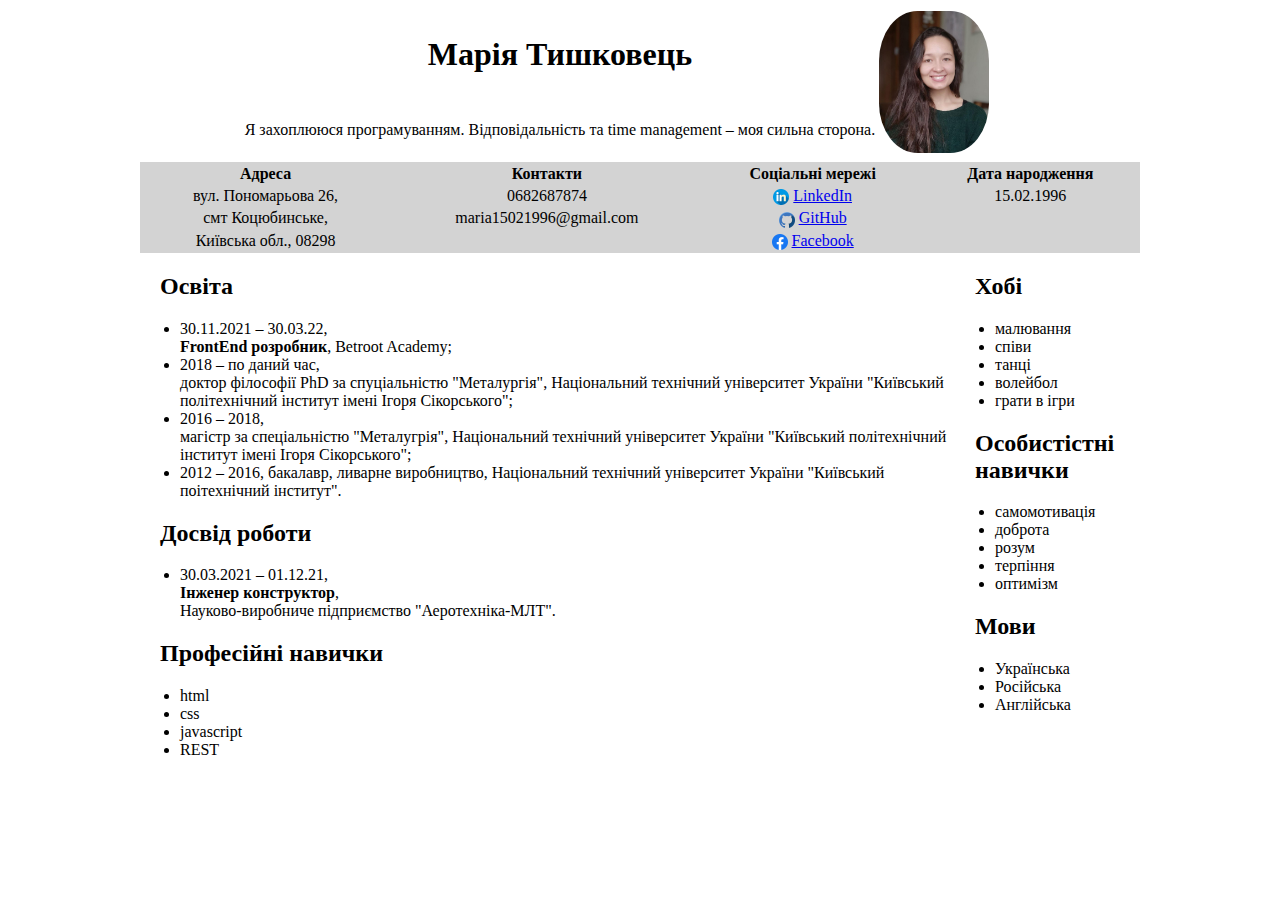
==== indexua.html @ 977c3f98 "cv in Ukrainian added" ====
<!DOCTYPE html>
<html lang="ua">
<head>
    <meta charset="UTF-8">
    <meta http-equiv="X-UA-Compatible" content="IE=edge">
    <meta name="viewport" content="width=device-width, initial-scale=1.0">
    <title>CV</title>
</head>
<body>
    <center>
    <main style="max-width: 1000px;">
        <table align="center">
            <tbody>
            <tr>
                <td width="80%" align="center"><h1>Марія Тишковець</h1></td> 
                <td rowspan="2"><img src="img/Mariia.jpeg" alt="Mariia Tyshkovets" width="110px" style="border-radius: 35%;" ></td>
            </tr> 
            <tr>
                <td>
                    <p>Я захоплююся програмуванням. Відповідальність 
                    та time management – моя сильна сторона.</p>
                </td>
            <tr>
            </tbody>
        </table>
        <table width="100%" bgcolor="lightgrey">
            <tr>
                <th>Адреса</th>
                <th>Контакти</th>
                <th>Соціальні мережі</th>
                <th>Дата народження</th>
            </tr>
            <tr align="center">
                <td> вул. Пономарьова 26,</td>
                <td>0682687874</td>
                <td>
                    <img src="img/linkedin.png" alt="LinkedIn icon" width="16" style="vertical-align: middle;">
                    <a href="https://www.linkedin.com/in/mariia-tyshkovets-8541b6209/" target="_blank"> LinkedIn</a>
                </td>
                <td>15.02.1996</td>
            </tr>
            <tr align="center">
                <td> смт Коцюбинське, </td>
                <td>maria15021996@gmail.com</td>
                <td>
                    <img src="img/github.png" alt="Github icon" width="16" style="vertical-align: middle;">
                    <a href="https://github.com/MariiaTyshkovets" target="_blank"> GitHub</a>
                </td>
                <td></td>
            </tr>
            <tr align="center">
                <td> Київська обл., 08298 </td>
                <td></td>
                <td>
                    <img src="img/fb.png" alt="Facebook icon" width="16" style="vertical-align: middle;">
                    <a href="https://www.facebook.com/mariia.tyshkovets" target="_blank"> Facebook</a>
                </td>
                <td></td>
            </tr>
        </table>
    <div style="display: flex; width: 100%;" align="left">
        <div style="flex-grow: 0;">
            <h2 style="padding-left:20px;">Освіта</h2>
            <ul>
                <li>30.11.2021 – 30.03.22, <br> <strong>FrontEnd розробник</strong>, Betroot Academy;</li>
                <li>2018 – по даний час, <br> доктор філософії PhD за спуціальністю "Металургія", 
                    Національний технічний університет України "Київський політехнічний інститут імені Ігоря Сікорського";</li>
                <li>2016 – 2018, <br> магістр за спеціальністю "Металугрія",
                    Національний технічний університет України "Київський політехнічний інститут імені Ігоря Сікорського";</li>
                <li>2012 – 2016, бакалавр, ливарне виробництво,
                    Національний технічний університет України "Київський поітехнічний інститут".</li>
            </ul>
            <h2 style="padding-left:20px;">Досвід роботи</h2>
            <ul>
                <li>30.03.2021 – 01.12.21, <br> <strong>Інженер конструктор</strong>, <br> 
                    Науково-виробниче підприємство "Аеротехніка-МЛТ".</li>
            </ul>
            <h2 style="padding-left:20px;">Професійні навички</h2>
            <ul>
                <li>html</li>
                <li>css</li>
                <li>javascript</li>
                <li>REST</li>
            </ul>
       </div>
        <div style="flex-grow: 1; min-width: 140px;">
            <h2 style="padding-left:20px;">Хобі</h2>
            <ul>
                <li>малювання</li>
                <li>співи</li>
                <li>танці</li>
                <li>волейбол</li>
                <li>грати в ігри</li>
            </ul>
            <h2 style="padding-left:20px;">Особистістні навички</h2>
            <ul>
                <li>самомотивація</li>
                <li>доброта</li>
                <li>розум</li>
                <li>терпіння</li>
                <li>оптимізм</li>
            </ul>
            <h2 style="padding-left:20px;">Мови</h2>
            <ul>
                <li>Українська</li>
                <li>Російська</li>
                <li>Англійська</li>
            </ul>
        </div>
    </div>
</main>
</center>
</body>
</html>
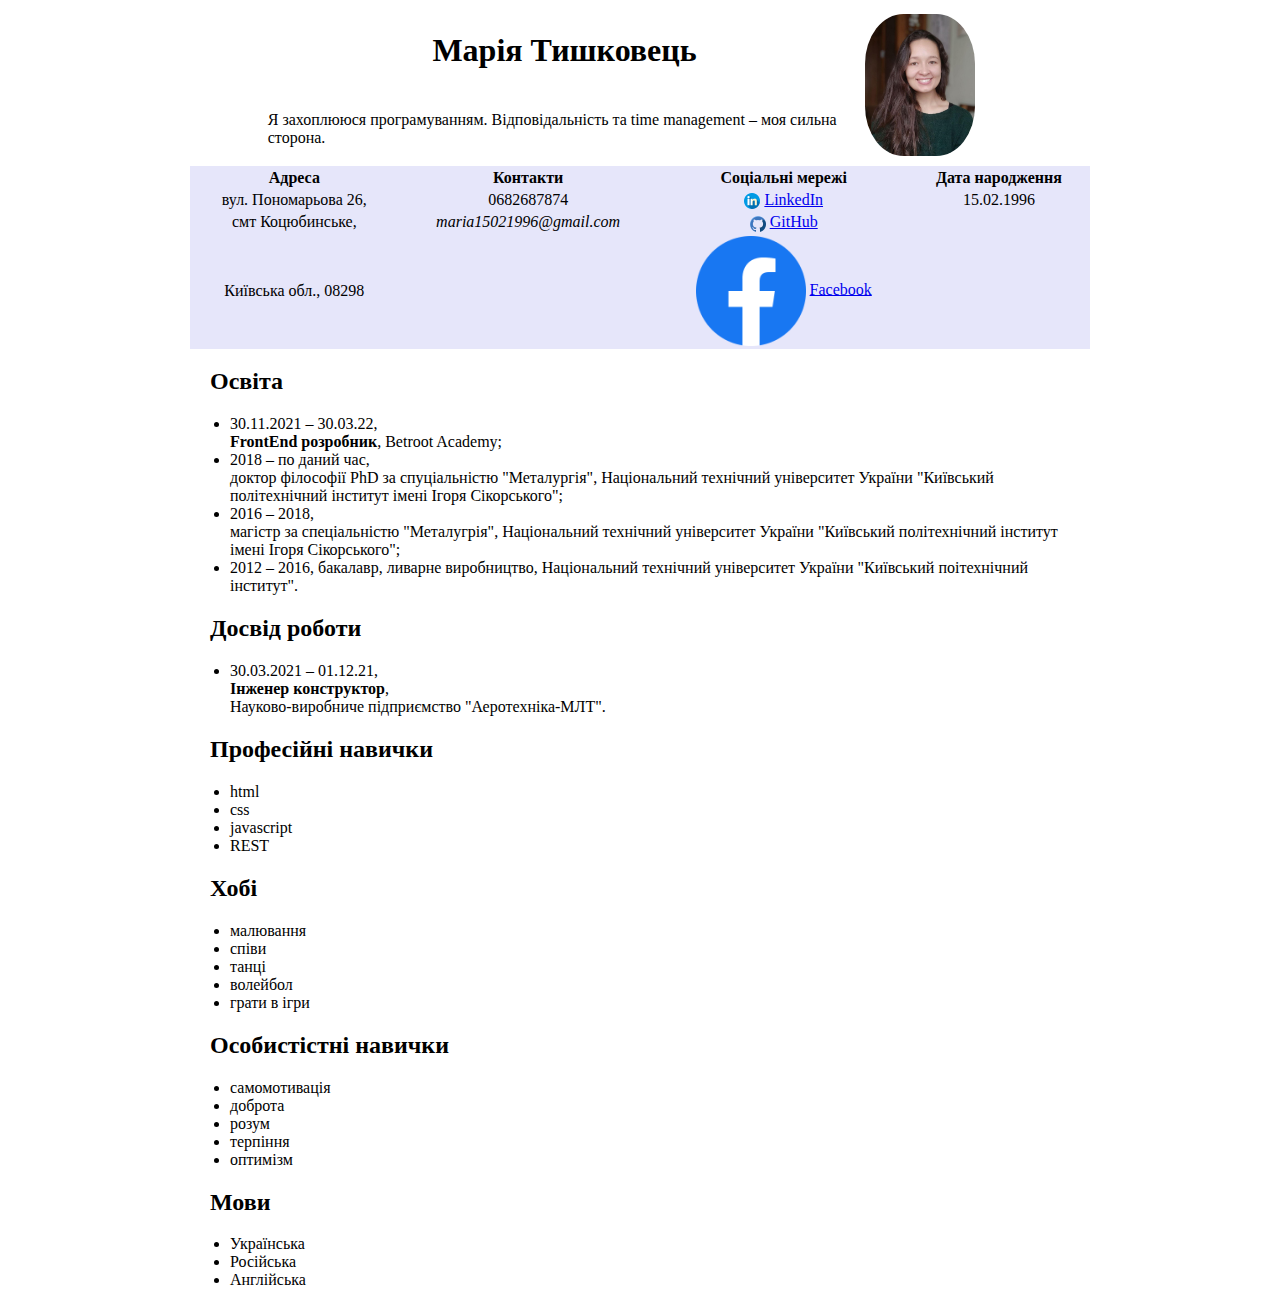
==== commit fbbd7c57: "modified and added smth" ====
--- a/indexua.html
+++ b/indexua.html
@@ -1,54 +1,56 @@
 <!DOCTYPE html>
-<html lang="ua">
+<html lang="uk">
 <head>
     <meta charset="UTF-8">
     <meta http-equiv="X-UA-Compatible" content="IE=edge">
     <meta name="viewport" content="width=device-width, initial-scale=1.0">
+    <link href="style/style.css" rel="stylesheet">
     <title>CV</title>
 </head>
 <body>
-    <center>
-    <main style="max-width: 1000px;">
-        <table align="center">
+    <header>
+        <table>
             <tbody>
             <tr>
-                <td width="80%" align="center"><h1>Марія Тишковець</h1></td> 
-                <td rowspan="2"><img src="img/Mariia.jpeg" alt="Mariia Tyshkovets" width="110px" style="border-radius: 35%;" ></td>
+                <td width="80%" class="center"><h1>Марія Тишковець</h1></td> 
+                <td rowspan="2"><img src="img/Mariia.jpeg" alt="Mariia Tyshkovets"></td>
             </tr> 
             <tr>
                 <td>
                     <p>Я захоплююся програмуванням. Відповідальність 
                     та time management – моя сильна сторона.</p>
                 </td>
-            <tr>
+            </tr>
             </tbody>
         </table>
-        <table width="100%" bgcolor="lightgrey">
+    </header>
+    <main>
+        <table class="info">
             <tr>
                 <th>Адреса</th>
                 <th>Контакти</th>
                 <th>Соціальні мережі</th>
                 <th>Дата народження</th>
             </tr>
-            <tr align="center">
+            <tr class="center">
                 <td> вул. Пономарьова 26,</td>
                 <td>0682687874</td>
                 <td>
-                    <img src="img/linkedin.png" alt="LinkedIn icon" width="16" style="vertical-align: middle;">
+                    <img src="img/linkedin.png" alt="LinkedIn icon" class="icon">
                     <a href="https://www.linkedin.com/in/mariia-tyshkovets-8541b6209/" target="_blank"> LinkedIn</a>
                 </td>
                 <td>15.02.1996</td>
             </tr>
-            <tr align="center">
+            <tr class="center">
                 <td> смт Коцюбинське, </td>
-                <td>maria15021996@gmail.com</td>
+                <td><em>maria15021996@gmail.com</em></td>
                 <td>
-                    <img src="img/github.png" alt="Github icon" width="16" style="vertical-align: middle;">
+                    <img src="img/github.png" alt="Github icon" class="icon">
                     <a href="https://github.com/MariiaTyshkovets" target="_blank"> GitHub</a>
                 </td>
                 <td></td>
             </tr>
-            <tr align="center">
+            <tr class="center">
                 <td> Київська обл., 08298 </td>
                 <td></td>
                 <td>
@@ -58,57 +60,56 @@
                 <td></td>
             </tr>
         </table>
-    <div style="display: flex; width: 100%;" align="left">
-        <div style="flex-grow: 0;">
-            <h2 style="padding-left:20px;">Освіта</h2>
-            <ul>
-                <li>30.11.2021 – 30.03.22, <br> <strong>FrontEnd розробник</strong>, Betroot Academy;</li>
-                <li>2018 – по даний час, <br> доктор філософії PhD за спуціальністю "Металургія", 
+        <article>
+            <section class="main">
+                <h2>Освіта</h2>
+                <ul>
+                    <li>30.11.2021 – 30.03.22, <br> <strong>FrontEnd розробник</strong>, Betroot Academy;</li>
+                    <li>2018 – по даний час, <br> доктор філософії PhD за спуціальністю "Металургія", 
                     Національний технічний університет України "Київський політехнічний інститут імені Ігоря Сікорського";</li>
-                <li>2016 – 2018, <br> магістр за спеціальністю "Металугрія",
+                    <li>2016 – 2018, <br> магістр за спеціальністю "Металугрія",
                     Національний технічний університет України "Київський політехнічний інститут імені Ігоря Сікорського";</li>
-                <li>2012 – 2016, бакалавр, ливарне виробництво,
+                    <li>2012 – 2016, бакалавр, ливарне виробництво,
                     Національний технічний університет України "Київський поітехнічний інститут".</li>
-            </ul>
-            <h2 style="padding-left:20px;">Досвід роботи</h2>
-            <ul>
-                <li>30.03.2021 – 01.12.21, <br> <strong>Інженер конструктор</strong>, <br> 
+                </ul>
+                <h2>Досвід роботи</h2>
+                <ul>
+                    <li>30.03.2021 – 01.12.21, <br> <strong>Інженер конструктор</strong>, <br> 
                     Науково-виробниче підприємство "Аеротехніка-МЛТ".</li>
-            </ul>
-            <h2 style="padding-left:20px;">Професійні навички</h2>
-            <ul>
-                <li>html</li>
-                <li>css</li>
-                <li>javascript</li>
-                <li>REST</li>
-            </ul>
-       </div>
-        <div style="flex-grow: 1; min-width: 140px;">
-            <h2 style="padding-left:20px;">Хобі</h2>
-            <ul>
-                <li>малювання</li>
-                <li>співи</li>
-                <li>танці</li>
-                <li>волейбол</li>
-                <li>грати в ігри</li>
-            </ul>
-            <h2 style="padding-left:20px;">Особистістні навички</h2>
-            <ul>
-                <li>самомотивація</li>
-                <li>доброта</li>
-                <li>розум</li>
-                <li>терпіння</li>
-                <li>оптимізм</li>
-            </ul>
-            <h2 style="padding-left:20px;">Мови</h2>
-            <ul>
-                <li>Українська</li>
-                <li>Російська</li>
-                <li>Англійська</li>
-            </ul>
-        </div>
-    </div>
-</main>
-</center>
+                </ul>
+                <h2>Професійні навички</h2>
+                <ul>
+                    <li>html</li>
+                    <li>css</li>
+                    <li>javascript</li>
+                    <li>REST</li>
+                </ul>
+            </section>
+            <section class="additional">
+                <h2>Хобі</h2>
+                <ul>
+                    <li>малювання</li>
+                    <li>співи</li>
+                    <li>танці</li>
+                    <li>волейбол</li>
+                    <li>грати в ігри</li>
+                </ul>
+                <h2>Особистістні навички</h2>
+                <ul>
+                    <li>самомотивація</li>
+                    <li>доброта</li>
+                    <li>розум</li>
+                    <li>терпіння</li>
+                    <li>оптимізм</li>
+                </ul>
+                <h2>Мови</h2>
+                <ul>
+                    <li>Українська</li>
+                    <li>Російська</li>
+                    <li>Англійська</li>
+                </ul>
+            </section>
+        </article>
+    </main>
 </body>
 </html>--- a/style/style.css
+++ b/style/style.css
@@ -0,0 +1,41 @@
+body {
+    display: flex;
+    justify-content: center;
+    align-items: center; 
+    flex-direction: column;
+}
+header, main {
+    max-width: 900px;
+}
+table {
+    margin: auto;
+}
+table .center {
+    text-align: center;    
+}
+td img {
+    width: 110px; 
+    border-radius: 35%;
+}
+table.info {
+    width: 100%;
+    background-color: lavender;
+}
+img.icon {
+    width: 16px; 
+    vertical-align: middle;
+}
+article.columns {
+    display: flex; 
+    width: 100%;
+    text-align: left;
+}
+#main {
+    flex-grow: 0;
+}
+#additional {
+    flex-grow: 1; min-width: 140px;
+}
+section h2 {
+    padding-left:20px;
+}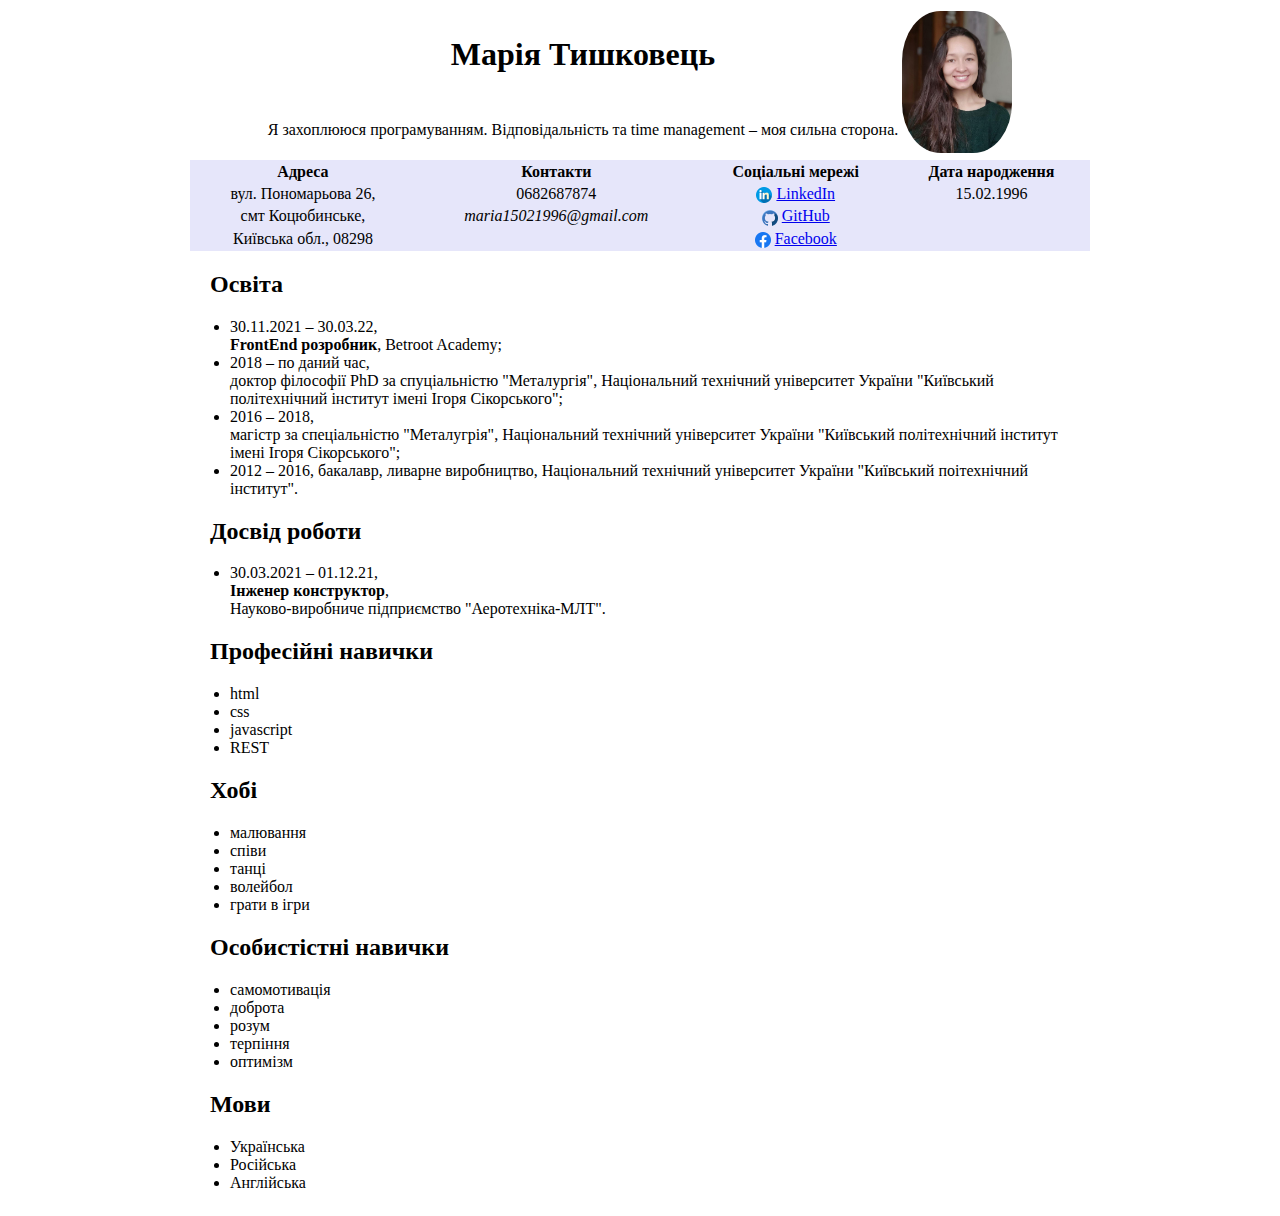
==== commit 1edc8fb0: "changed style.css" ====
--- a/indexua.html
+++ b/indexua.html
@@ -12,7 +12,7 @@
         <table>
             <tbody>
             <tr>
-                <td width="80%" class="center"><h1>Марія Тишковець</h1></td> 
+                <td class="center"><h1>Марія Тишковець</h1></td> 
                 <td rowspan="2"><img src="img/Mariia.jpeg" alt="Mariia Tyshkovets"></td>
             </tr> 
             <tr>
@@ -54,7 +54,7 @@
                 <td> Київська обл., 08298 </td>
                 <td></td>
                 <td>
-                    <img src="img/fb.png" alt="Facebook icon" width="16" style="vertical-align: middle;">
+                    <img src="img/fb.png" alt="Facebook icon" class="icon">
                     <a href="https://www.facebook.com/mariia.tyshkovets" target="_blank"> Facebook</a>
                 </td>
                 <td></td>
--- a/style/style.css
+++ b/style/style.css
@@ -10,18 +10,18 @@
 table {
     margin: auto;
 }
-table .center {
+.center {
     text-align: center;    
 }
 td img {
     width: 110px; 
     border-radius: 35%;
 }
-table.info {
+.info {
     width: 100%;
     background-color: lavender;
 }
-img.icon {
+.icon {
     width: 16px; 
     vertical-align: middle;
 }
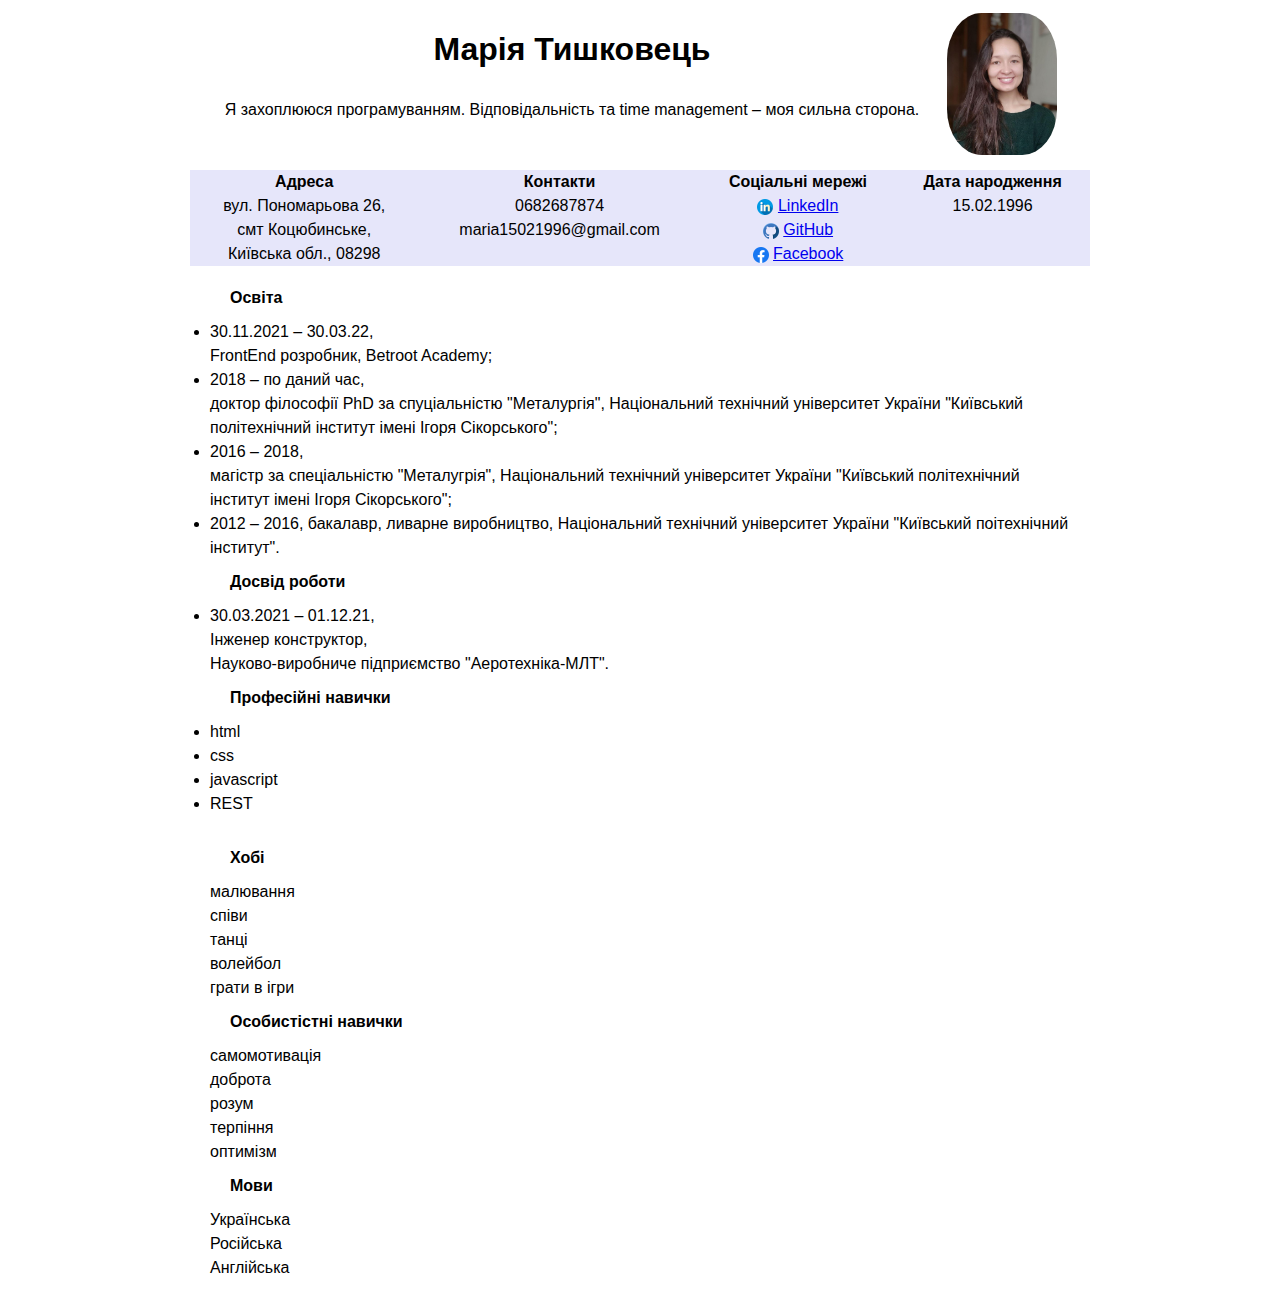
==== commit 163374cf: "css modified and added reset.html" ====
--- a/indexua.html
+++ b/indexua.html
@@ -4,29 +4,23 @@
     <meta charset="UTF-8">
     <meta http-equiv="X-UA-Compatible" content="IE=edge">
     <meta name="viewport" content="width=device-width, initial-scale=1.0">
+    <link rel="stylesheet" href="style/reset.css">
     <link href="style/style.css" rel="stylesheet">
     <title>CV</title>
 </head>
 <body>
-    <header>
-        <table>
-            <tbody>
-            <tr>
-                <td class="center"><h1>Марія Тишковець</h1></td> 
-                <td rowspan="2"><img src="img/Mariia.jpeg" alt="Mariia Tyshkovets"></td>
-            </tr> 
-            <tr>
-                <td>
-                    <p>Я захоплююся програмуванням. Відповідальність 
-                    та time management – моя сильна сторона.</p>
-                </td>
-            </tr>
-            </tbody>
-        </table>
+    <header class="header">
+        <div class="left">
+            <h1 class="name">Марія Тишковець</h1>
+            <p>Я захоплююся програмуванням. Відповідальність та time management – моя сильна сторона.</p> 
+        </div>
+        <div class="right">
+            <img src="img/Mariia.jpeg" alt="Mariia Tyshkovets" class="main-img">
+        </div>
     </header>
-    <main>
+    <main class="main">
         <table class="info">
-            <tr>
+            <tr class="thead">
                 <th>Адреса</th>
                 <th>Контакти</th>
                 <th>Соціальні мережі</th>
@@ -43,7 +37,7 @@
             </tr>
             <tr class="center">
                 <td> смт Коцюбинське, </td>
-                <td><em>maria15021996@gmail.com</em></td>
+                <td><em class="italic">maria15021996@gmail.com</em></td>
                 <td>
                     <img src="img/github.png" alt="Github icon" class="icon">
                     <a href="https://github.com/MariiaTyshkovets" target="_blank"> GitHub</a>
@@ -61,9 +55,9 @@
             </tr>
         </table>
         <article>
-            <section class="main">
+            <section class="main-info">
                 <h2>Освіта</h2>
-                <ul>
+                <ul class="list">
                     <li>30.11.2021 – 30.03.22, <br> <strong>FrontEnd розробник</strong>, Betroot Academy;</li>
                     <li>2018 – по даний час, <br> доктор філософії PhD за спуціальністю "Металургія", 
                     Національний технічний університет України "Київський політехнічний інститут імені Ігоря Сікорського";</li>
@@ -73,12 +67,12 @@
                     Національний технічний університет України "Київський поітехнічний інститут".</li>
                 </ul>
                 <h2>Досвід роботи</h2>
-                <ul>
+                <ul class="list">
                     <li>30.03.2021 – 01.12.21, <br> <strong>Інженер конструктор</strong>, <br> 
                     Науково-виробниче підприємство "Аеротехніка-МЛТ".</li>
                 </ul>
                 <h2>Професійні навички</h2>
-                <ul>
+                <ul class="list">
                     <li>html</li>
                     <li>css</li>
                     <li>javascript</li>
--- a/style/style.css
+++ b/style/style.css
@@ -1,41 +1,66 @@
 body {
     display: flex;
-    justify-content: center;
-    align-items: center; 
     flex-direction: column;
+    align-items: center;
+    font-family:'Gill Sans', 'Gill Sans MT', Calibri, 'Trebuchet MS', sans-serif;
 }
-header, main {
+.header, .main {
     max-width: 900px;
-}
-table {
-    margin: auto;
 }
 .center {
     text-align: center;    
 }
-td img {
-    width: 110px; 
+.main-img {
+    max-width: 110px; 
     border-radius: 35%;
+    padding: 13px 13px;
+}
+.header {
+    display: flex;
+    flex-direction: row;
+    height: 170px;
+}
+.left {
+    text-align: center;
+    padding-left: 15px; 
+    padding-right: 15px;
+}
+.name {
+    font-size: 2em;
+    margin: 25px 0;
 }
 .info {
     width: 100%;
     background-color: lavender;
+    display: inline-table;
+}
+.thead, h2, h1 {
+    font-weight: 600;
 }
 .icon {
     width: 16px; 
     vertical-align: middle;
+    display: inline-block;
 }
-article.columns {
+.columns {
     display: flex; 
     width: 100%;
     text-align: left;
 }
-#main {
+.main-info {
     flex-grow: 0;
+    padding: 10px 20px;
 }
-#additional {
+.additional {
     flex-grow: 1; min-width: 140px;
+    padding: 10px 20px;
+    margin: 0;
 }
-section h2 {
+.main-info h2, .additional h2 {
     padding-left:20px;
+    padding-bottom: 10px;
+    padding-top: 10px;
+}
+.list li {
+    list-style-type: disc;
 }